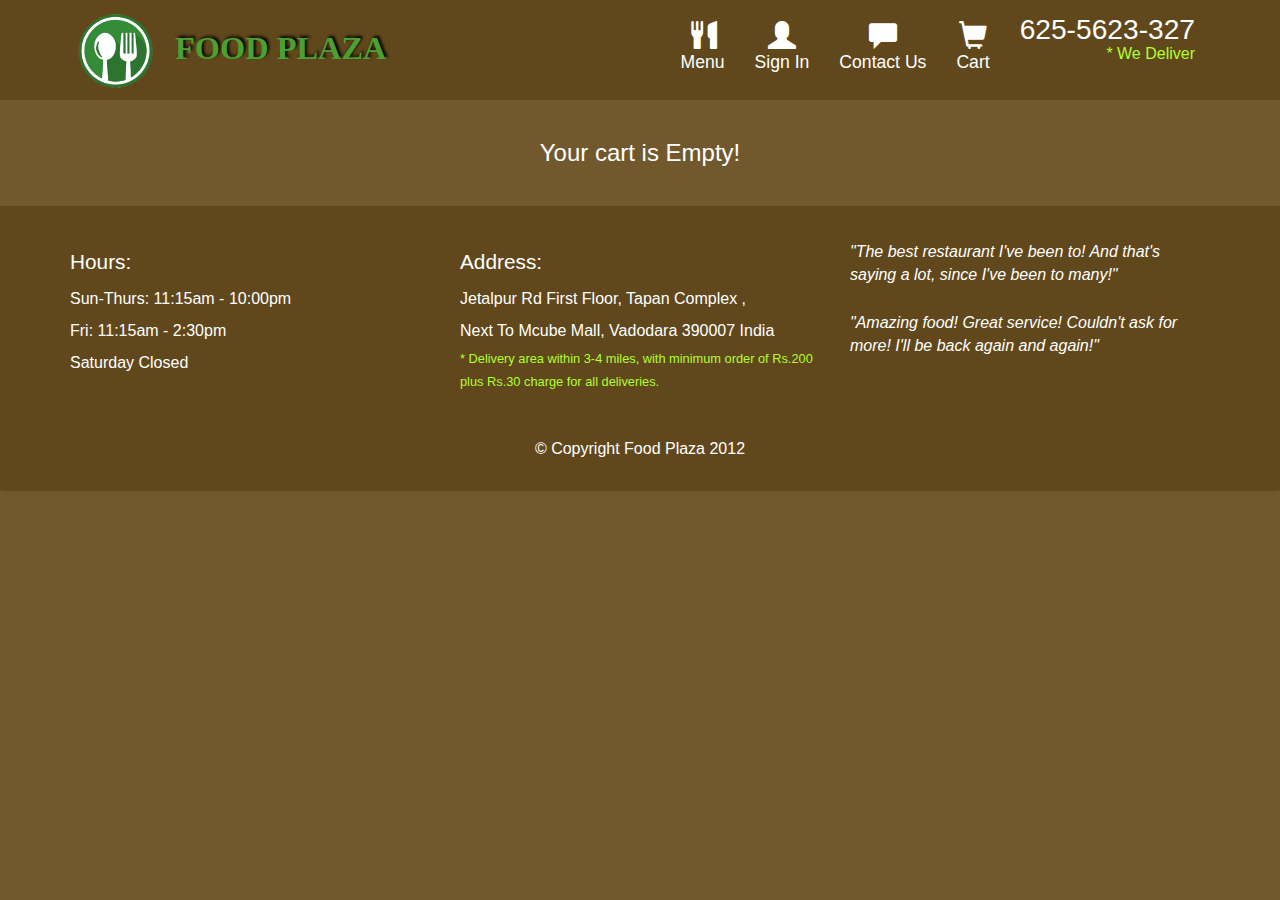
==== Cart.html @ a0459a7e "New Changes" ====
<!doctype html>
<html lang="en">
  <head>
    <meta charset="utf-8">
    <meta http-equiv="X-UA-Compatible" content="IE=edge">
    <meta name="viewport" content="width=device-width, initial-scale=1">
    <title>Food Plaza</title>
    <link rel="stylesheet" href="css/bootstrap.min.css">
    <link rel="stylesheet" href="css/styles.css">
  </head>
<body>
  <header>
    <nav id="header-nav" class="navbar navbar-default">
      <div class="container">
        <div class="navbar-header">
          <a href="index.html" class="pull-left">
            <div id="logo-img" alt="Logo image">
              <img src="Assets\logo.png" width="100%" height="100%">
            </div>
          </a>

          <div class="navbar-brand">
            <a href="index.html"><h1>Food Plaza</h1></a>
          </div>

          <button id="navbarToggle" type="button" class="navbar-toggle collapsed" data-toggle="collapse" data-target="#collapsable-nav" aria-expanded="false">
            <span class="sr-only">Toggle navigation</span>
            <span class="icon-bar"></span>
            <span class="icon-bar"></span>
            <span class="icon-bar"></span>
          </button>
        </div>
        
        <div id="collapsable-nav" class="collapse navbar-collapse">
           <ul id="nav-list" class="nav navbar-nav navbar-right">
            <li id="navHomeButton" class="visible-xs">
              <a href="index.html">
                <span class="glyphicon glyphicon-home"></span> Home</a>
            </li>
            <li id="navMenuButton">
              <a href="Menu.html">
                <span class="glyphicon glyphicon-cutlery"></span><br class="hidden-xs"> Menu</a>
            </li>
            <li>
              <a href="SignIn.html">
                <span class="glyphicon glyphicon-user"></span><br class="hidden-xs"> Sign In</a>
            </li>
            <li>
              <a href="Contact.html">
                <span class="glyphicon glyphicon-comment"></span><br class="hidden-xs"> Contact Us</a>
            </li>
            <li>
              <a href="Cart.html">
                <span class="glyphicon glyphicon-shopping-cart"></span><br class="hidden-xs"> Cart</a>
            </li>
            <li id="phone" class="hidden-xs">
              <a href="tel:625-5623-327">
                <span>625-5623-327</span></a><div>* We Deliver</div>
            </li>
          </ul><!-- #nav-list -->
        </div><!-- .collapse .navbar-collapse -->
      </div><!-- .container -->
    </nav><!-- #header-nav -->
  </header>

  <div id="call-btn" class="visible-xs">
    <a class="btn" href="tel:625-562-327">
    <span class="glyphicon glyphicon-earphone"></span>
    625-5623-327
    </a>
  </div>
  <div id="xs-deliver" class="text-center visible-xs">* We Deliver</div>

  <div class="container">
    <h3 id="cartH">Your cart is Empty!</h3>
  </div>

  <footer class="panel-footer">
    <div class="container">
      <div class="row">
        <section id="hours" class="col-sm-4">
          <span>Hours:</span><br>
          Sun-Thurs: 11:15am - 10:00pm<br>
          Fri: 11:15am - 2:30pm<br>
          Saturday Closed
          <hr class="visible-xs">
        </section>
        <section id="address" class="col-sm-4">
          <span>Address:</span><br>
          Jetalpur Rd First Floor, Tapan Complex ,<br>
          Next To Mcube Mall, Vadodara 390007 India
          <p>* Delivery area within 3-4 miles, with minimum order of Rs.200 plus Rs.30 charge for all deliveries.</p>
          <hr class="visible-xs">
        </section>
        <section id="testimonials" class="col-sm-4">
          <p>"The best restaurant I've been to! And that's saying a lot, since I've been to many!"</p>
          <p>"Amazing food! Great service! Couldn't ask for more! I'll be back again and again!"</p>
        </section>
      </div>
      <div class="text-center">&copy; Copyright Food Plaza 2012</div>
    </div>
  </footer>

  <!-- jQuery (Bootstrap JS plugins depend on it) -->
  <script src="js/jquery-2.1.4.min.js"></script>
  <script src="js/bootstrap.min.js"></script>
  <script src="js/script.js"></script>
</body>
</html>
---- css/styles.css ----
body {
  font-size: 16px;
  color: #fff;
  background-color: #72592d;
  font-family: sans-serif;
}

/** HEADER **/
#header-nav {
  background-color: #61481c;
  border-radius: 0;
  border: 0;
}
#logo-img {
  width: 90px;
  height: 80px;
  margin: 10px 15px 10px 0;
}
#navbarToggle{
  background-color: #61481c;  
}

.navbar-brand {
  padding-top: 45px;
}
.navbar-brand h1 { /* Restaurant name */
  font-family: 'Lora', serif;
  color: rgb(73, 161, 51);
  text-shadow: 2px -2px 3px black !important;
  font-size: 1.8em;
  text-transform: uppercase;
  font-weight: bold;
  text-shadow: 1px 1px 1px #61481c;
  margin-top: -9px;
  margin-bottom: 0;
  line-height: .75;
}
.navbar-brand a:hover, .navbar-brand a:focus {
  text-decoration: none;
}

#nav-list {
  margin-top: 0px;
}
#nav-list a {
  color: #fff;
  text-align: center;
  font-size: 1.1em;
}
#nav-list a:hover{
  text-shadow: 2px 2px 5px #e6b325;
}
#nav-list a span {
  font-size: 1.6em;
}
#phone {
  margin-top: 5px;
}
#phone a { /* Phone number */
  text-align: right;
  padding-bottom: 0;
}
#phone div { /* We Deliver */
  color: greenyellow;
  text-align: right;
  padding-right: 15px;
}

.navbar-header button.navbar-toggle, .navbar-header .icon-bar {
  border: 1px solid #e6b325;
}
.navbar-header button.navbar-toggle {
  clear: both;
  margin-top: -30px;
}
/* END HEADER */

/* INDEX */
#main-content{
  text-align: center;
}
#Favourites{
  margin: 40px 10px 25px 10px;
  color: cornsilk;
  font-family: Verdana, Geneva, Tahoma, sans-serif;
  text-shadow: -2px -2px 2px black,-2px -2px 4px yellow;
}
#food-div-lg{
  display: flex;
  justify-content: center;
}
.jumbo{
  margin-top: 5%;
  margin-bottom: 8%;
  width: 100%;
  height: 500px;
  box-shadow: 2px 2px 20px #fff;
}
.fav{
  position: relative;
  width: 250px;
  height: 200px;
  border: 1px solid white;
  box-shadow: 4px 4px 12px #fff;
}
.fav:hover{
  box-shadow: 4px 4px 12px #ff5361;
}
#two{
  margin: 5px 15%;
}
.food{
  position:absolute;
  bottom: -9px;
  opacity: .7;
  background-color: #111;
  color:#fff ;
  width: 100%;
  font-size: 1.2em;
}
.food:hover{
  color: #e6b325;
}
/* END INDEX */

/* MENU */
#content{
  color: lawngreen;
  font-size: large;
}
#divMenu{
  border: 5px double #61481c;
}
ol>li{
  margin-top: 15px;
  color: wheat;
  font-size: 1.2em;
  font-weight: bold;
  text-shadow: 2px 2px 4px black;
}
ul>li{
  margin-top: 5px;
}
ul>li:nth-child(even){
  color: white;
}
ul>li:hover{
  text-shadow: 2px 2px 4px black;
  cursor: default;
}
.menu{
  color: lightgreen; 
  text-align: center;
  font-size: 1.6em;
  margin-top: 15px;
  text-shadow: 2px 2px 2px black,2px 2px 5px chocolate;
}
#menu{
  text-shadow: 2px 2px 2px black, 2px 2px 5px greenyellow;
  color: white;
  font-family:'Courier New', Courier, monospace;
  font-size: 2.2em;
}
.price{
  color: yellow; 
  font-size:.9em; 
  margin-left: 15px;
}
.price:hover{
  color: #fff;
}
.divFood{
  width: 280px;
  height: 280px;
  margin-top: 25%;
  box-shadow: 3px 3px 10px rgba(200,200,200,.8), -3px -3px 10px black;
}
.divFood:hover{
  box-shadow: 6px 6px 12px #ff5361, -3px -3px 10px black;
}
/* END MENU */

/* SIGN IN  */
#divSign{
  display: flex;
  justify-content: center;
  margin-bottom: 6%;
}
#SignIn{
  text-align: left;
  width: 50%;
  background-color: #f7a436;
  color: black;
  padding: 20px 3%;
  border-radius: 10px;
  font-size: 1.2em;
}
#welcome{
  margin-top: 6%;
  text-align: center;
  font-weight: bolder;
  color: wheat;
  text-shadow: 2px 2px 2px black;
}
.signLabel{
  margin-left: 2px;
}
.signSpan{
  font-size: 0.85em;
  font-weight: 500;
  margin-left: 5px;
}
#line{
  background: white;
  height: 0.5px;
}
input[type='radio']{
  margin: 15px 10px;
}
input[type='radio']:after{
  width: 15px;
  height: 15px;
  border-radius: 15px;
  top: -2px;
  left: -1px;
  position: relative;
  background-color: #d1d3d1;
  content: '';
  display: inline-block;
  visibility: visible;
  border: 3px solid white;
}
input[type='radio']:checked:after{
  width: 15px;
  height: 15px;
  border-radius: 15px;
  top: -2px;
  left: -1px;
  position: relative;
  background-color: green;
  box-shadow: 1px 1px 3px lime, -1px -1px 3px lime;
  content: '';
  display: inline-block;
  visibility: visible;
  border: 3px solid white;
}
#signDiv,#divPass,#createDiv{
  margin-left: 0;
}
/* END SIGN IN */

/* CONTACT */
#divContact{
  width: 100%;
  height: 100vh;
  display: flex;
  align-items: center;
  justify-content: center;
}
form{
  margin-top: 10px;
  background: white;
  display: flex;
  flex-direction: column;
  padding: 2vw 2vw;
  width: 100%;
  max-width: 600px;
  border-radius: 10px;
}
form h3{
  color: #555;
  font-weight: 800;
  margin-bottom: 20px;
}
form input, form textarea{
  border: 0;
  margin: 10px 0px;
  padding: 20px;
  outline: none;
  background: #ddd;
  font-size: 16px;
}
form button{
  border: 0;
  margin: 20px auto 0;
  padding: 15px;
  outline: none;
  background: #ff5361;
  font-size: 18px;
  color: white;
  cursor: pointer;
  width: 150px;
  border-radius: 30px;
}
/* END CONTACT */

/* CART */
#cartH{
  text-align: center;
  color: white;
  font-size: 1.5em;
}
/* END CART */

/* FOOTER */
.panel-footer {
  margin-top: 30px;
  padding-top: 35px;
  padding-bottom: 30px;
  background-color: #61481c;
  border-top: 0;
}
.panel-footer div.row {
  margin-bottom: 35px;
}
#hours, #address {
  line-height: 2;
}
#hours > span, #address > span {
  font-size: 1.3em;
}
#address p {
  color: greenyellow;
  font-size: .8em;
  line-height: 1.8;
}
#testimonials {
  font-style: italic;
}
#testimonials p:nth-child(2) {
  margin-top: 25px;
}
/* END FOOTER */

/********** Medium devices only **********/
@media (min-width: 992px) and (max-width: 1199px) {
  /* Header */
  #logo-img {
    width: 80px;
    height: 70px;
    margin: 12px 5px 5px 5px;
  }
  .navbar-brand h1 {
    margin-top: -10px;
    font-size: 1.7em;
  }
  #nav-list a{
    font-size: 1em;
  }
  #nav-list a span{
    font-size: 1.4em;
  }
  .jumbo{
    height: 450px;
  }
  .fav{
    width: 225px;
    height: 180px;
  }
  #two{
    margin: 5px 12%;
  }
  #content{
    font-size: medium;
  }
  /* End Header */
}

/********** Small devices only **********/
@media (min-width: 768px) and (max-width: 991px) {
  /* Header */
  #logo-img {
    width: 70px;
    height: 60px;
    margin: 12px 5px 5px 5px;
  }
  .navbar-brand h1 {
    margin-top: -10px;
    font-size: 1.4em;
  }
  #nav-list a{
    font-size: 0.9em;
  }
  #nav-list a span{
    font-size: 1.2em;
  }
  .jumbo{
    height: 400px;
  }
  .fav{
    width: 200px;
    height: 160px;
  }
  #two{
    margin: 5px 10%;
  }
  #content{
    font-size: medium;
  }
  .divFood{
    margin-left: -40px;
    width: 200px;
    height: 200px;
    margin-top: 80%;
  }
  #divMenu{
    border: unset;
  }
  /* End Header */

  /* SIGN IN */
  #SignIn{
    width: 80%;
    padding: 15px 2%;
    font-size: 1.1em;
  }
  /* END SIGN IN */
}

/********** Extra small devices only **********/
@media (max-width: 767px) {
  /* Header */
  .navbar-header button.navbar-toggle {
    clear: both;
    margin-top: -55px;
  }
  .navbar-brand {
    padding-top: 10px;
    height: 80px;
  }
  #logo-img {
    width: 60px;
    height: 50px;
    margin: 8px 0px 6px 15px;
  }
  .navbar-brand h1 { /* Restaurant name */
    padding-top: 24px;
    margin-left: 0px;
    font-size: 5vw; /* 1vw = 1% of viewport width */
  }
  #collapsable-nav a { /* Collapsed nav menu text */
    font-size: 1.2em;
  }
  #collapsable-nav a span { /* Collapsed nav menu glyph */
    font-size: 1em;
    margin-right: 5px;
  }
  #nav-list a:hover{
    background-color: #e6b325;
    box-shadow: none;
  }

  #call-btn > a {
    font-size: 1.5em;
    display: block;
    margin: 0 20px;
    padding: 10px;
    border: 2px solid #fff;
    background-color: #e6b325;
    color: #fff;
  }
  #xs-deliver {
    margin-top: 5px;
    margin-bottom: 5px;
    font-size: .7em;
    letter-spacing: .1em;
    text-transform: uppercase;
    color: greenyellow;
  }
  /* End Header */

  /* INDEX */
  .jumbo{
    height: 250px;
  }
  .fav{
    width: 200px;
    height: 150px;
  }
  #two{
    margin: 15% 0px;
  }
  #food-div-lg{
    display: unset;
    justify-content: unset;
  }
  #food-div-xs{
    display: flex;
    justify-content: center;
  }
  #content{
    font-size: medium;
  }
  #divMenu{
    border: unset;
  }
  /* END INDEX */

  /* MENU */
  #menu{
    font-size: 2em;
  }
  /* END MENU */

  /* SIGN IN */
  #SignIn{
    width: 90%;
    padding: 12px 3%;
    font-size: 1em;
  }
  /* END SIGN IN */

  /* Footer */
  .panel-footer section {
    margin-bottom: 30px;
    text-align: center;
  }
  .panel-footer section:nth-child(3) {
    margin-bottom: 0; /* margin already exists on the whole row */
  }
  .panel-footer section hr {
    width: 50%;
  }
  /* End Footer */
}
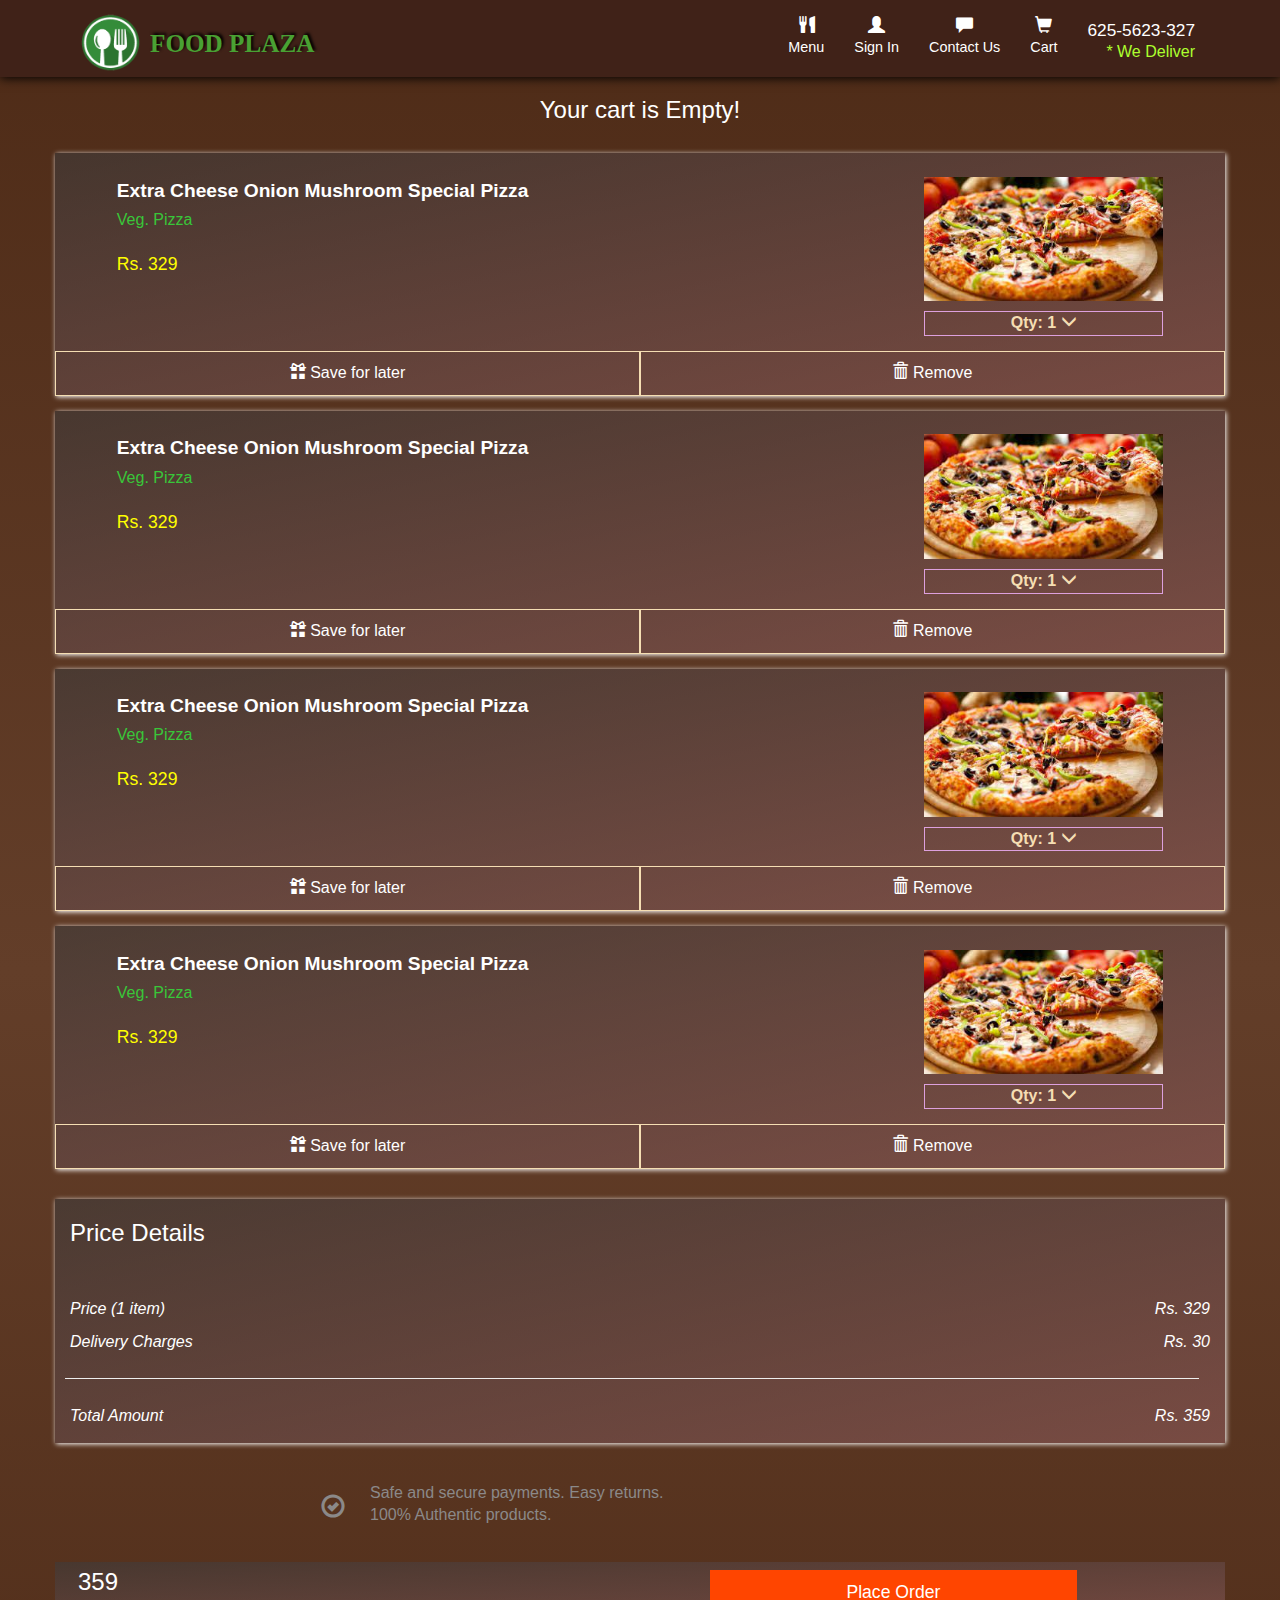
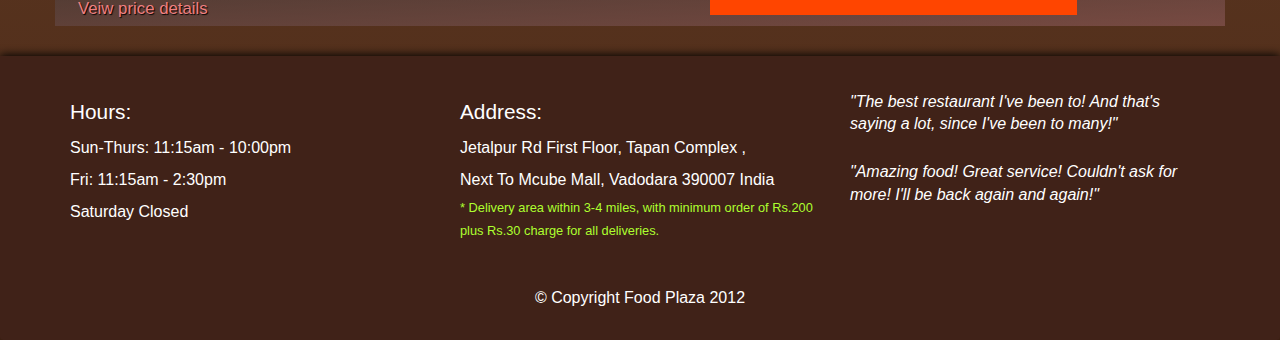
==== commit 0fcd1da7: "Changes" ====
--- a/Cart.html
+++ b/Cart.html
@@ -7,6 +7,8 @@
     <title>Food Plaza</title>
     <link rel="stylesheet" href="css/bootstrap.min.css">
     <link rel="stylesheet" href="css/styles.css">
+    <link rel="stylesheet" href="css/cart.css">
+    <link rel="stylesheet" href="css/media.css">
   </head>
 <body>
   <header>
@@ -71,9 +73,124 @@
   </div>
   <div id="xs-deliver" class="text-center visible-xs">* We Deliver</div>
 
-  <div class="container">
-    <h3 id="cartH">Your cart is Empty!</h3>
-  </div>
+  <h3 id="cartH">Your cart is Empty!</h3>
+  <div id="cartContent">
+    <div class = "divItemCartFrame container">
+      <div class = "divItemCart">
+        <div class = "col-xs-9">
+          <div class="cartItemName">Extra Cheese Onion Mushroom Special Pizza</div>
+          <div class="cartItemType">Veg. Pizza</div>
+          <div class="cartItemPrice">Rs. 329</div>
+        </div>
+        <div class = "col-xs-3">
+          <div><img src="Assets/pizza.jpg" width="100%" height="100%"></div>
+          <div class="cartItemQty">Qty: 1 <span class="glyphicon glyphicon-menu-down"></span></div>
+        </div>
+      </div>
+      <div id = "cartTilesDiv">
+        <div class="cartTiles col-xs-6">
+          <span class="glyphicon glyphicon-gift"></span> Save for later
+        </div>
+        <div class="cartTiles col-xs-6">
+          <span class="glyphicon glyphicon-trash"></span> Remove
+        </div>
+      </div>
+    </div>
+
+    <div class = "divItemCartFrame container">
+      <div class = "divItemCart">
+        <div class = "col-xs-9">
+          <div class="cartItemName">Extra Cheese Onion Mushroom Special Pizza</div>
+          <div class="cartItemType">Veg. Pizza</div>
+          <div class="cartItemPrice">Rs. 329</div>
+        </div>
+        <div class = "col-xs-3">
+          <div><img src="Assets/pizza.jpg" width="100%" height="100%"></div>
+          <div class="cartItemQty">Qty: 1 <span class="glyphicon glyphicon-menu-down"></span></div>
+        </div>
+      </div>
+      <div id = "cartTilesDiv">
+        <div class="cartTiles col-xs-6">
+          <span class="glyphicon glyphicon-gift"></span> Save for later
+        </div>
+        <div class="cartTiles col-xs-6">
+          <span class="glyphicon glyphicon-trash"></span> Remove
+        </div>
+      </div>
+    </div>
+
+    <div class = "divItemCartFrame container">
+      <div class = "divItemCart">
+        <div class = "col-xs-9">
+          <div class="cartItemName">Extra Cheese Onion Mushroom Special Pizza</div>
+          <div class="cartItemType">Veg. Pizza</div>
+          <div class="cartItemPrice">Rs. 329</div>
+        </div>
+        <div class = "col-xs-3">
+          <div><img src="Assets/pizza.jpg" width="100%" height="100%"></div>
+          <div class="cartItemQty">Qty: 1 <span class="glyphicon glyphicon-menu-down"></span></div>
+        </div>
+      </div>
+      <div id = "cartTilesDiv">
+        <div class="cartTiles col-xs-6">
+          <span class="glyphicon glyphicon-gift"></span> Save for later
+        </div>
+        <div class="cartTiles col-xs-6">
+          <span class="glyphicon glyphicon-trash"></span> Remove
+        </div>
+      </div>
+    </div>
+
+    <div class = "divItemCartFrame container">
+      <div class = "divItemCart">
+        <div class = "col-xs-9">
+          <div class="cartItemName">Extra Cheese Onion Mushroom Special Pizza</div>
+          <div class="cartItemType">Veg. Pizza</div>
+          <div class="cartItemPrice">Rs. 329</div>
+        </div>
+        <div class = "col-xs-3">
+          <div><img src="Assets/pizza.jpg" width="100%" height="100%"></div>
+          <div class="cartItemQty">Qty: 1 <span class="glyphicon glyphicon-menu-down"></span></div>
+        </div>
+      </div>
+      <div id = "cartTilesDiv">
+        <div class="cartTiles col-xs-6">
+          <span class="glyphicon glyphicon-gift"></span> Save for later
+        </div>
+        <div class="cartTiles col-xs-6">
+          <span class="glyphicon glyphicon-trash"></span> Remove
+        </div>
+      </div>
+    </div>
+    
+  </div>
+
+  <div class="priceDetails container" name="priceDetail">
+    <h3 id="priceDetailHead">Price Details</h3>
+    <div class="divPriceText col-xs-6">Price (1 item)</div>
+    <div class="divPriceAmount col-xs-6">Rs. 329</div>
+    <div class="divPriceText col-xs-6">Delivery Charges</div>
+    <div class="divPriceAmount col-xs-6">Rs. 30</div>
+    <hr id="hrPrice" class="col-xs-12">
+    <div class="divPriceText col-xs-6">Total Amount</div>
+    <div class="divPriceAmount col-xs-6">Rs. 359</div>
+  </div>
+
+  <div id="payment" class="container">
+    <div id="okSign" class="col-xs-3"><span class="glyphicon glyphicon-ok-circle"></span></div>
+    <div class="col-xs-9">Safe and secure payments. Easy returns.<br>100% Authentic products.</div>
+  </div>
+
+  <div id="totalPrice" class="container">
+    <div id="totalAmount" class="col-xs-6">
+      359<br><a href="#priceDetail" id="veiwDetails">Veiw price details</a>
+    </div>
+    <div class="col-xs-6">
+      <button id="placeOrder" value="Place Order">Place Order</button>
+    </div>
+  </div>
+
+  <!-- <button id="resetCart" value="Empty Cart!">Empty Cart!</button> -->
 
   <footer class="panel-footer">
     <div class="container">
@@ -105,5 +222,6 @@
   <script src="js/jquery-2.1.4.min.js"></script>
   <script src="js/bootstrap.min.js"></script>
   <script src="js/script.js"></script>
+  <script src="js/cart.js"></script>
 </body>
 </html>
--- a/css/styles.css
+++ b/css/styles.css
@@ -1,13 +1,18 @@
 body {
   font-size: 16px;
   color: #fff;
-  background-color: #72592d;
+  background-image: linear-gradient(to bottom, #4e2b17, #633e29, #4e2b17);
   font-family: sans-serif;
+}
+#header-nav, #navbarToggle, .panel-footer{
+  background-color: #402218;  
 }
 
 /** HEADER **/
+header{
+  box-shadow: 0px 1px 10px black;
+}
 #header-nav {
-  background-color: #61481c;
   border-radius: 0;
   border: 0;
 }
@@ -15,9 +20,6 @@
   width: 90px;
   height: 80px;
   margin: 10px 15px 10px 0;
-}
-#navbarToggle{
-  background-color: #61481c;  
 }
 
 .navbar-brand {
@@ -75,239 +77,14 @@
 }
 /* END HEADER */
 
-/* INDEX */
-#main-content{
-  text-align: center;
+/* FOOTER */
+footer{
+  box-shadow: 0px -1px 10px black;
 }
-#Favourites{
-  margin: 40px 10px 25px 10px;
-  color: cornsilk;
-  font-family: Verdana, Geneva, Tahoma, sans-serif;
-  text-shadow: -2px -2px 2px black,-2px -2px 4px yellow;
-}
-#food-div-lg{
-  display: flex;
-  justify-content: center;
-}
-.jumbo{
-  margin-top: 5%;
-  margin-bottom: 8%;
-  width: 100%;
-  height: 500px;
-  box-shadow: 2px 2px 20px #fff;
-}
-.fav{
-  position: relative;
-  width: 250px;
-  height: 200px;
-  border: 1px solid white;
-  box-shadow: 4px 4px 12px #fff;
-}
-.fav:hover{
-  box-shadow: 4px 4px 12px #ff5361;
-}
-#two{
-  margin: 5px 15%;
-}
-.food{
-  position:absolute;
-  bottom: -9px;
-  opacity: .7;
-  background-color: #111;
-  color:#fff ;
-  width: 100%;
-  font-size: 1.2em;
-}
-.food:hover{
-  color: #e6b325;
-}
-/* END INDEX */
-
-/* MENU */
-#content{
-  color: lawngreen;
-  font-size: large;
-}
-#divMenu{
-  border: 5px double #61481c;
-}
-ol>li{
-  margin-top: 15px;
-  color: wheat;
-  font-size: 1.2em;
-  font-weight: bold;
-  text-shadow: 2px 2px 4px black;
-}
-ul>li{
-  margin-top: 5px;
-}
-ul>li:nth-child(even){
-  color: white;
-}
-ul>li:hover{
-  text-shadow: 2px 2px 4px black;
-  cursor: default;
-}
-.menu{
-  color: lightgreen; 
-  text-align: center;
-  font-size: 1.6em;
-  margin-top: 15px;
-  text-shadow: 2px 2px 2px black,2px 2px 5px chocolate;
-}
-#menu{
-  text-shadow: 2px 2px 2px black, 2px 2px 5px greenyellow;
-  color: white;
-  font-family:'Courier New', Courier, monospace;
-  font-size: 2.2em;
-}
-.price{
-  color: yellow; 
-  font-size:.9em; 
-  margin-left: 15px;
-}
-.price:hover{
-  color: #fff;
-}
-.divFood{
-  width: 280px;
-  height: 280px;
-  margin-top: 25%;
-  box-shadow: 3px 3px 10px rgba(200,200,200,.8), -3px -3px 10px black;
-}
-.divFood:hover{
-  box-shadow: 6px 6px 12px #ff5361, -3px -3px 10px black;
-}
-/* END MENU */
-
-/* SIGN IN  */
-#divSign{
-  display: flex;
-  justify-content: center;
-  margin-bottom: 6%;
-}
-#SignIn{
-  text-align: left;
-  width: 50%;
-  background-color: #f7a436;
-  color: black;
-  padding: 20px 3%;
-  border-radius: 10px;
-  font-size: 1.2em;
-}
-#welcome{
-  margin-top: 6%;
-  text-align: center;
-  font-weight: bolder;
-  color: wheat;
-  text-shadow: 2px 2px 2px black;
-}
-.signLabel{
-  margin-left: 2px;
-}
-.signSpan{
-  font-size: 0.85em;
-  font-weight: 500;
-  margin-left: 5px;
-}
-#line{
-  background: white;
-  height: 0.5px;
-}
-input[type='radio']{
-  margin: 15px 10px;
-}
-input[type='radio']:after{
-  width: 15px;
-  height: 15px;
-  border-radius: 15px;
-  top: -2px;
-  left: -1px;
-  position: relative;
-  background-color: #d1d3d1;
-  content: '';
-  display: inline-block;
-  visibility: visible;
-  border: 3px solid white;
-}
-input[type='radio']:checked:after{
-  width: 15px;
-  height: 15px;
-  border-radius: 15px;
-  top: -2px;
-  left: -1px;
-  position: relative;
-  background-color: green;
-  box-shadow: 1px 1px 3px lime, -1px -1px 3px lime;
-  content: '';
-  display: inline-block;
-  visibility: visible;
-  border: 3px solid white;
-}
-#signDiv,#divPass,#createDiv{
-  margin-left: 0;
-}
-/* END SIGN IN */
-
-/* CONTACT */
-#divContact{
-  width: 100%;
-  height: 100vh;
-  display: flex;
-  align-items: center;
-  justify-content: center;
-}
-form{
-  margin-top: 10px;
-  background: white;
-  display: flex;
-  flex-direction: column;
-  padding: 2vw 2vw;
-  width: 100%;
-  max-width: 600px;
-  border-radius: 10px;
-}
-form h3{
-  color: #555;
-  font-weight: 800;
-  margin-bottom: 20px;
-}
-form input, form textarea{
-  border: 0;
-  margin: 10px 0px;
-  padding: 20px;
-  outline: none;
-  background: #ddd;
-  font-size: 16px;
-}
-form button{
-  border: 0;
-  margin: 20px auto 0;
-  padding: 15px;
-  outline: none;
-  background: #ff5361;
-  font-size: 18px;
-  color: white;
-  cursor: pointer;
-  width: 150px;
-  border-radius: 30px;
-}
-/* END CONTACT */
-
-/* CART */
-#cartH{
-  text-align: center;
-  color: white;
-  font-size: 1.5em;
-}
-/* END CART */
-
-/* FOOTER */
 .panel-footer {
   margin-top: 30px;
   padding-top: 35px;
   padding-bottom: 30px;
-  background-color: #61481c;
   border-top: 0;
 }
 .panel-footer div.row {
@@ -330,196 +107,4 @@
 #testimonials p:nth-child(2) {
   margin-top: 25px;
 }
-/* END FOOTER */
-
-/********** Medium devices only **********/
-@media (min-width: 992px) and (max-width: 1199px) {
-  /* Header */
-  #logo-img {
-    width: 80px;
-    height: 70px;
-    margin: 12px 5px 5px 5px;
-  }
-  .navbar-brand h1 {
-    margin-top: -10px;
-    font-size: 1.7em;
-  }
-  #nav-list a{
-    font-size: 1em;
-  }
-  #nav-list a span{
-    font-size: 1.4em;
-  }
-  .jumbo{
-    height: 450px;
-  }
-  .fav{
-    width: 225px;
-    height: 180px;
-  }
-  #two{
-    margin: 5px 12%;
-  }
-  #content{
-    font-size: medium;
-  }
-  /* End Header */
-}
-
-/********** Small devices only **********/
-@media (min-width: 768px) and (max-width: 991px) {
-  /* Header */
-  #logo-img {
-    width: 70px;
-    height: 60px;
-    margin: 12px 5px 5px 5px;
-  }
-  .navbar-brand h1 {
-    margin-top: -10px;
-    font-size: 1.4em;
-  }
-  #nav-list a{
-    font-size: 0.9em;
-  }
-  #nav-list a span{
-    font-size: 1.2em;
-  }
-  .jumbo{
-    height: 400px;
-  }
-  .fav{
-    width: 200px;
-    height: 160px;
-  }
-  #two{
-    margin: 5px 10%;
-  }
-  #content{
-    font-size: medium;
-  }
-  .divFood{
-    margin-left: -40px;
-    width: 200px;
-    height: 200px;
-    margin-top: 80%;
-  }
-  #divMenu{
-    border: unset;
-  }
-  /* End Header */
-
-  /* SIGN IN */
-  #SignIn{
-    width: 80%;
-    padding: 15px 2%;
-    font-size: 1.1em;
-  }
-  /* END SIGN IN */
-}
-
-/********** Extra small devices only **********/
-@media (max-width: 767px) {
-  /* Header */
-  .navbar-header button.navbar-toggle {
-    clear: both;
-    margin-top: -55px;
-  }
-  .navbar-brand {
-    padding-top: 10px;
-    height: 80px;
-  }
-  #logo-img {
-    width: 60px;
-    height: 50px;
-    margin: 8px 0px 6px 15px;
-  }
-  .navbar-brand h1 { /* Restaurant name */
-    padding-top: 24px;
-    margin-left: 0px;
-    font-size: 5vw; /* 1vw = 1% of viewport width */
-  }
-  #collapsable-nav a { /* Collapsed nav menu text */
-    font-size: 1.2em;
-  }
-  #collapsable-nav a span { /* Collapsed nav menu glyph */
-    font-size: 1em;
-    margin-right: 5px;
-  }
-  #nav-list a:hover{
-    background-color: #e6b325;
-    box-shadow: none;
-  }
-
-  #call-btn > a {
-    font-size: 1.5em;
-    display: block;
-    margin: 0 20px;
-    padding: 10px;
-    border: 2px solid #fff;
-    background-color: #e6b325;
-    color: #fff;
-  }
-  #xs-deliver {
-    margin-top: 5px;
-    margin-bottom: 5px;
-    font-size: .7em;
-    letter-spacing: .1em;
-    text-transform: uppercase;
-    color: greenyellow;
-  }
-  /* End Header */
-
-  /* INDEX */
-  .jumbo{
-    height: 250px;
-  }
-  .fav{
-    width: 200px;
-    height: 150px;
-  }
-  #two{
-    margin: 15% 0px;
-  }
-  #food-div-lg{
-    display: unset;
-    justify-content: unset;
-  }
-  #food-div-xs{
-    display: flex;
-    justify-content: center;
-  }
-  #content{
-    font-size: medium;
-  }
-  #divMenu{
-    border: unset;
-  }
-  /* END INDEX */
-
-  /* MENU */
-  #menu{
-    font-size: 2em;
-  }
-  /* END MENU */
-
-  /* SIGN IN */
-  #SignIn{
-    width: 90%;
-    padding: 12px 3%;
-    font-size: 1em;
-  }
-  /* END SIGN IN */
-
-  /* Footer */
-  .panel-footer section {
-    margin-bottom: 30px;
-    text-align: center;
-  }
-  .panel-footer section:nth-child(3) {
-    margin-bottom: 0; /* margin already exists on the whole row */
-  }
-  .panel-footer section hr {
-    width: 50%;
-  }
-  /* End Footer */
-}+/* END FOOTER */--- a/css/cart.css
+++ b/css/cart.css
@@ -0,0 +1,138 @@
+*{
+  box-sizing: border-box;
+}
+#cartH{
+    text-align: center;
+    color: white;
+    font-size: 1.5em;
+}
+#cartContent{
+  margin: 30px 0;
+}
+#cartTilesDiv{
+  margin: 0;
+  padding: 0;
+}
+.divItemCartFrame{
+  background-image: linear-gradient(to bottom right, rgba(62, 59, 59,0.6), rgba(141, 90, 90,0.6));
+  box-shadow: 1px 1px 5px white;
+  padding: 0;
+  margin-bottom: 15px;
+}
+.divItemCart{
+  padding: 2% 4%;
+}
+.cartItemName{
+  font-weight: bold;
+  font-size: 1.2em;
+  margin-bottom: 0px;
+}
+.cartItemType{
+  margin: 5px 0;
+  font-size: 1em;
+  color: rgb(57, 198, 57);
+}
+.cartItemPrice{
+  font-size: 1.1em;
+  color: yellow;
+  margin: 20px 0 0 0;
+}
+.cartItemQty{
+  width: 100%;
+  margin: 10px 0px 15px 0;
+  text-align: center;
+  font-size: 1em;
+  color: wheat;
+  border: 1px solid plum;
+  font-weight: bold;
+}
+.cartTiles{
+  border: 1px solid wheat;
+  margin: 0;
+  padding: 10px;
+  text-align: center;
+}
+.listItem{
+  color: white;
+  font-size: 1.5em;
+  margin: 10px;
+  border: 1px solid wheat;
+  height: 100px;
+  text-align: center;
+  background-color: rgb(50,50,50,0.2);
+  padding: 2.5%;
+}
+.imgItem{
+  width: 150px;
+  height: 100px;
+  vertical-align: middle;
+  margin: 10px;
+  background-color: wheat;
+  border: 1px solid wheat;
+}
+.price{
+  font-size: 0.8em;
+  color: yellow;
+}
+#resetCart{
+  margin: 10% 0 0 50%;
+  background-color: yellow;
+  color: green;
+  border: none;
+}
+.priceDetails{
+  background-image: linear-gradient(to bottom right, rgba(62, 59, 59,0.6), rgba(141, 90, 90,0.6));
+  box-shadow: 1px 1px 5px white;
+  margin-bottom: 3%;
+  padding: 10px;
+}
+#priceDetailHead{
+  margin: 1% auto 4% 5px;
+}
+#hrPrice{
+  color: white;
+  width: 96%;
+}
+.divPriceText{
+  font-style: italic;
+  padding: 5px;
+}
+.divPriceAmount{
+  font-style: italic;
+  text-align: right;
+  padding: 5px;
+}
+#payment{
+  color: rgb(139, 137, 137);
+}
+#okSign{
+  text-align: right;
+  font-size: 1.5em;
+  padding: 10px;
+}
+#totalPrice{
+  margin-top: 2%;
+  background-image: linear-gradient(to bottom right, rgba(62, 59, 59,0.6), rgba(141, 90, 90,0.6));
+  padding: 8px;
+}
+#totalAmount{
+  font-size: 1.5em;
+  line-height: 1;
+}
+#veiwDetails{
+  font-size: .7em;
+  text-decoration: none;
+  color: lightcoral;
+  text-shadow: 1px 1px 1px black;
+}
+#veiwDetails:hover{
+  color: plum;
+  text-shadow: 1px 1px 1px black;
+}
+#placeOrder{
+  background: orangered;
+  border: red;
+  font-size: 1.1em;
+  padding: 10px 25%;
+  margin-left: 10%;
+}--- a/css/media.css
+++ b/css/media.css
@@ -0,0 +1,254 @@
+/********** Medium devices only **********/
+@media (min-width: 992px) and (max-width: 1199px) {
+    /* Header */
+    #logo-img {
+      width: 80px;
+      height: 70px;
+      margin: 12px 5px 5px 5px;
+    }
+    .navbar-brand h1 {
+      margin-top: -10px;
+      font-size: 1.7em;
+    }
+    #nav-list a{
+      font-size: 1em;
+    }
+    #nav-list a span{
+      font-size: 1.4em;
+    }
+    .jumbo{
+      height: 450px;
+    }
+    .fav{
+      width: 225px;
+      height: 180px;
+    }
+    #two{
+      margin: 5px 12%;
+    }
+    #content{
+      font-size: medium;
+    }
+    /* End Header */
+  }
+  
+  /********** Small devices only **********/
+  @media (min-width: 768px) and (max-width: 991px) {
+    /* Header */
+    #logo-img {
+      width: 70px;
+      height: 60px;
+      margin: 12px 5px 5px 5px;
+    }
+    .navbar-brand h1 {
+      margin-top: -10px;
+      font-size: 1.4em;
+    }
+    #nav-list a{
+      font-size: 0.9em;
+    }
+    #nav-list a span{
+      font-size: 1.2em;
+    }
+    .jumbo{
+      height: 400px;
+    }
+    .fav{
+      width: 200px;
+      height: 160px;
+    }
+    #two{
+      margin: 5px 10%;
+    }
+    #content{
+      font-size: medium;
+    }
+    .divFood{
+      margin-left: -40px;
+      width: 200px;
+      height: 200px;
+      margin-top: 10em;
+    }
+    
+    /* End Header */
+  
+    /* SIGN IN */
+    #SignIn{
+      width: 80%;
+      padding: 15px 3%;
+      font-size: 1.1em;
+    }
+    /* END SIGN IN */
+  }
+
+  /********** Smaller devices only **********/
+  /* @media (min-width: 600px) and (max-width: 767px) {
+    /* Header */
+    #logo-img {
+      width: 70px;
+      height: 60px;
+      margin: 12px 5px 5px 5px;
+    }
+    .navbar-brand h1 {
+      margin-top: -10px;
+      font-size: 1.4em;
+    }
+    #nav-list a{
+      font-size: 0.9em;
+    }
+    #nav-list a span{
+      font-size: 1.2em;
+    }
+    .jumbo{
+      height: 400px;
+    }
+    .fav{
+      width: 200px;
+      height: 160px;
+    }
+    #two{
+      margin: 5px 10%;
+    }
+    #content{
+      font-size: medium;
+    }
+    .divFood{
+      margin-left: -40px;
+      width: 200px;
+      height: 200px;
+      margin-top: 10em;
+    }
+    
+    /* End Header */
+  
+    /* SIGN IN */
+    #SignIn{
+      width: 80%;
+      padding: 15px 3%;
+      font-size: 1.1em;
+    }
+    /* END SIGN IN *-/
+  } */
+  
+  /********** Extra small devices only **********/
+  @media (max-width: 767px) {
+    /* Header */
+    .navbar-header button.navbar-toggle {
+      clear: both;
+      margin-top: -55px;
+    }
+    .navbar-brand {
+      padding-top: 10px;
+      height: 80px;
+    }
+    #logo-img {
+      width: 60px;
+      height: 50px;
+      margin: 8px 0px 6px 15px;
+    }
+    .navbar-brand h1 { /* Restaurant name */
+      padding-top: 24px;
+      margin-left: 0px;
+      font-size: 5vw; /* 1vw = 1% of viewport width */
+    }
+    #collapsable-nav a { /* Collapsed nav menu text */
+      font-size: 1.2em;
+    }
+    #collapsable-nav a span { /* Collapsed nav menu glyph */
+      font-size: 1em;
+      margin-right: 5px;
+    }
+    #nav-list a:hover{
+      background-color: #e6b325;
+      box-shadow: none;
+    }
+  
+    #call-btn > a {
+      font-size: 1.5em;
+      display: block;
+      margin: 0 20px;
+      padding: 10px;
+      border: 2px solid #fff;
+      background-color: #e6b325;
+      color: #fff;
+    }
+    #xs-deliver {
+      color: greenyellow;
+      text-shadow: 1px 1px 2px black;
+      margin-top: 5px;
+      margin-bottom: 5px;
+      font-size: .8em;
+      letter-spacing: .1em;
+      text-transform: uppercase;
+    }
+    /* End Header */
+  
+    /* INDEX */
+    .jumbo{
+      height: 250px;
+    }
+    .fav{
+      width: 200px;
+      height: 150px;
+    }
+    #two{
+      margin: 15% 0px;
+    }
+    #food-div-lg{
+      display: unset;
+      justify-content: unset;
+    }
+    #food-div-xs{
+      display: flex;
+      justify-content: center;
+    }
+    #content{
+      font-size: medium;
+    }
+    #divMenu{
+      margin: 6px;
+    }
+    /* END INDEX */
+  
+    /* MENU */
+    #menu{
+      font-size: 2em;
+    }
+    ul>li{
+      margin-left: -70px;
+      padding-left: 0px;
+    }
+    ol>li{
+      margin-left: -40px;
+      padding-left: 0px;
+    }
+    /* END MENU */
+  
+    /* SIGN IN */
+    #SignIn{
+      width: 90%;
+      padding: 12px 3%;
+      font-size: 1em;
+    }
+    /* END SIGN IN */
+  
+    /* CONTACT */
+    form{
+      padding: 2vw 4vw;
+      max-width: 500px;
+    }
+    /* END CONTACT */
+  
+    /* Footer */
+    .panel-footer section {
+      margin-bottom: 30px;
+      text-align: center;
+    }
+    .panel-footer section:nth-child(3) {
+      margin-bottom: 0; /* margin already exists on the whole row */
+    }
+    .panel-footer section hr {
+      width: 50%;
+    }
+    /* End Footer */
+  }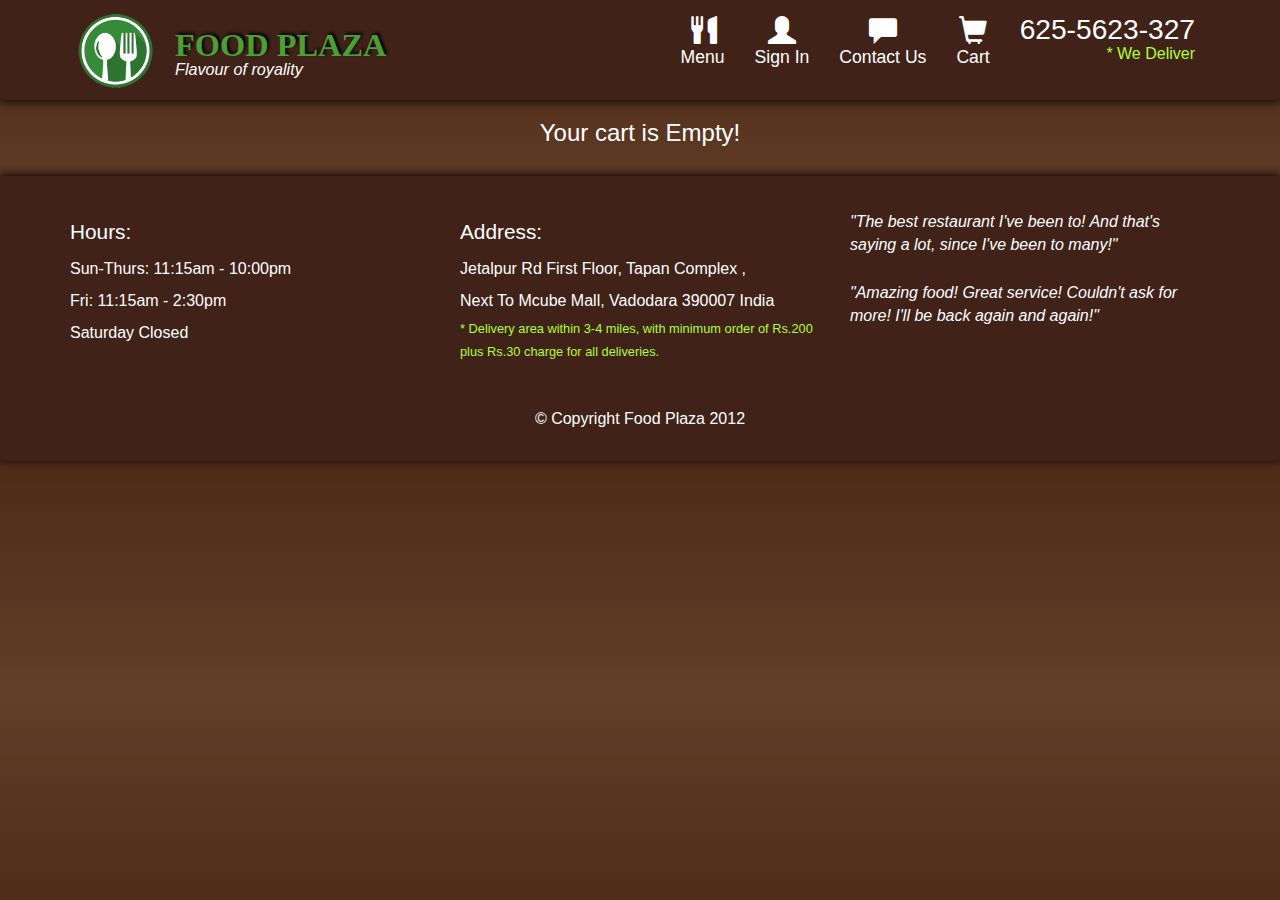
==== commit 36e59c0f: "New Files" ====
--- a/Cart.html
+++ b/Cart.html
@@ -23,6 +23,7 @@
 
           <div class="navbar-brand">
             <a href="index.html"><h1>Food Plaza</h1></a>
+            <h5 id="tagLine">Flavour of royality</h5>
           </div>
 
           <button id="navbarToggle" type="button" class="navbar-toggle collapsed" data-toggle="collapse" data-target="#collapsable-nav" aria-expanded="false">
@@ -74,123 +75,16 @@
   <div id="xs-deliver" class="text-center visible-xs">* We Deliver</div>
 
   <h3 id="cartH">Your cart is Empty!</h3>
-  <div id="cartContent">
-    <div class = "divItemCartFrame container">
-      <div class = "divItemCart">
-        <div class = "col-xs-9">
-          <div class="cartItemName">Extra Cheese Onion Mushroom Special Pizza</div>
-          <div class="cartItemType">Veg. Pizza</div>
-          <div class="cartItemPrice">Rs. 329</div>
-        </div>
-        <div class = "col-xs-3">
-          <div><img src="Assets/pizza.jpg" width="100%" height="100%"></div>
-          <div class="cartItemQty">Qty: 1 <span class="glyphicon glyphicon-menu-down"></span></div>
-        </div>
-      </div>
-      <div id = "cartTilesDiv">
-        <div class="cartTiles col-xs-6">
-          <span class="glyphicon glyphicon-gift"></span> Save for later
-        </div>
-        <div class="cartTiles col-xs-6">
-          <span class="glyphicon glyphicon-trash"></span> Remove
-        </div>
-      </div>
-    </div>
+  <div id="cartContent"></div>
 
-    <div class = "divItemCartFrame container">
-      <div class = "divItemCart">
-        <div class = "col-xs-9">
-          <div class="cartItemName">Extra Cheese Onion Mushroom Special Pizza</div>
-          <div class="cartItemType">Veg. Pizza</div>
-          <div class="cartItemPrice">Rs. 329</div>
-        </div>
-        <div class = "col-xs-3">
-          <div><img src="Assets/pizza.jpg" width="100%" height="100%"></div>
-          <div class="cartItemQty">Qty: 1 <span class="glyphicon glyphicon-menu-down"></span></div>
-        </div>
-      </div>
-      <div id = "cartTilesDiv">
-        <div class="cartTiles col-xs-6">
-          <span class="glyphicon glyphicon-gift"></span> Save for later
-        </div>
-        <div class="cartTiles col-xs-6">
-          <span class="glyphicon glyphicon-trash"></span> Remove
-        </div>
-      </div>
-    </div>
+  <div id="priceDetails" class="container hidden" name="priceDetail"></div>
 
-    <div class = "divItemCartFrame container">
-      <div class = "divItemCart">
-        <div class = "col-xs-9">
-          <div class="cartItemName">Extra Cheese Onion Mushroom Special Pizza</div>
-          <div class="cartItemType">Veg. Pizza</div>
-          <div class="cartItemPrice">Rs. 329</div>
-        </div>
-        <div class = "col-xs-3">
-          <div><img src="Assets/pizza.jpg" width="100%" height="100%"></div>
-          <div class="cartItemQty">Qty: 1 <span class="glyphicon glyphicon-menu-down"></span></div>
-        </div>
-      </div>
-      <div id = "cartTilesDiv">
-        <div class="cartTiles col-xs-6">
-          <span class="glyphicon glyphicon-gift"></span> Save for later
-        </div>
-        <div class="cartTiles col-xs-6">
-          <span class="glyphicon glyphicon-trash"></span> Remove
-        </div>
-      </div>
-    </div>
-
-    <div class = "divItemCartFrame container">
-      <div class = "divItemCart">
-        <div class = "col-xs-9">
-          <div class="cartItemName">Extra Cheese Onion Mushroom Special Pizza</div>
-          <div class="cartItemType">Veg. Pizza</div>
-          <div class="cartItemPrice">Rs. 329</div>
-        </div>
-        <div class = "col-xs-3">
-          <div><img src="Assets/pizza.jpg" width="100%" height="100%"></div>
-          <div class="cartItemQty">Qty: 1 <span class="glyphicon glyphicon-menu-down"></span></div>
-        </div>
-      </div>
-      <div id = "cartTilesDiv">
-        <div class="cartTiles col-xs-6">
-          <span class="glyphicon glyphicon-gift"></span> Save for later
-        </div>
-        <div class="cartTiles col-xs-6">
-          <span class="glyphicon glyphicon-trash"></span> Remove
-        </div>
-      </div>
-    </div>
-    
+  <div id="payment" class="container hidden">
+    <div id="okSign" class="col-xs-5"><span class="glyphicon glyphicon-ok-circle"></span></div>
+    <div class="col-xs-7">Safe and secure payments. Easy returns.<br>100% Authentic products.</div>
   </div>
 
-  <div class="priceDetails container" name="priceDetail">
-    <h3 id="priceDetailHead">Price Details</h3>
-    <div class="divPriceText col-xs-6">Price (1 item)</div>
-    <div class="divPriceAmount col-xs-6">Rs. 329</div>
-    <div class="divPriceText col-xs-6">Delivery Charges</div>
-    <div class="divPriceAmount col-xs-6">Rs. 30</div>
-    <hr id="hrPrice" class="col-xs-12">
-    <div class="divPriceText col-xs-6">Total Amount</div>
-    <div class="divPriceAmount col-xs-6">Rs. 359</div>
-  </div>
-
-  <div id="payment" class="container">
-    <div id="okSign" class="col-xs-3"><span class="glyphicon glyphicon-ok-circle"></span></div>
-    <div class="col-xs-9">Safe and secure payments. Easy returns.<br>100% Authentic products.</div>
-  </div>
-
-  <div id="totalPrice" class="container">
-    <div id="totalAmount" class="col-xs-6">
-      359<br><a href="#priceDetail" id="veiwDetails">Veiw price details</a>
-    </div>
-    <div class="col-xs-6">
-      <button id="placeOrder" value="Place Order">Place Order</button>
-    </div>
-  </div>
-
-  <!-- <button id="resetCart" value="Empty Cart!">Empty Cart!</button> -->
+  <div id="totalPrice" class="container hidden"></div>
 
   <footer class="panel-footer">
     <div class="container">
--- a/css/styles.css
+++ b/css/styles.css
@@ -28,14 +28,20 @@
 .navbar-brand h1 { /* Restaurant name */
   font-family: 'Lora', serif;
   color: rgb(73, 161, 51);
-  text-shadow: 2px -2px 3px black !important;
+  text-shadow: 2px -2px 3px black;
   font-size: 1.8em;
   text-transform: uppercase;
   font-weight: bold;
-  text-shadow: 1px 1px 1px #61481c;
-  margin-top: -9px;
+  margin-top: -12px;
   margin-bottom: 0;
   line-height: .75;
+}
+#tagLine{
+  font-style:italic ;
+  color: white; 
+  font-family:sans-serif;
+  font-size: 0.9em;
+  margin-top: 4px;
 }
 .navbar-brand a:hover, .navbar-brand a:focus {
   text-decoration: none;
--- a/css/cart.css
+++ b/css/cart.css
@@ -38,7 +38,7 @@
   margin: 20px 0 0 0;
 }
 .cartItemQty{
-  width: 100%;
+  width: 80%;
   margin: 10px 0px 15px 0;
   text-align: center;
   font-size: 1em;
@@ -52,35 +52,11 @@
   padding: 10px;
   text-align: center;
 }
-.listItem{
-  color: white;
-  font-size: 1.5em;
-  margin: 10px;
-  border: 1px solid wheat;
-  height: 100px;
-  text-align: center;
-  background-color: rgb(50,50,50,0.2);
-  padding: 2.5%;
-}
-.imgItem{
-  width: 150px;
-  height: 100px;
-  vertical-align: middle;
-  margin: 10px;
-  background-color: wheat;
-  border: 1px solid wheat;
-}
 .price{
   font-size: 0.8em;
   color: yellow;
 }
-#resetCart{
-  margin: 10% 0 0 50%;
-  background-color: yellow;
-  color: green;
-  border: none;
-}
-.priceDetails{
+#priceDetails {
   background-image: linear-gradient(to bottom right, rgba(62, 59, 59,0.6), rgba(141, 90, 90,0.6));
   box-shadow: 1px 1px 5px white;
   margin-bottom: 3%;
--- a/css/media.css
+++ b/css/media.css
@@ -80,55 +80,6 @@
     }
     /* END SIGN IN */
   }
-
-  /********** Smaller devices only **********/
-  /* @media (min-width: 600px) and (max-width: 767px) {
-    /* Header */
-    #logo-img {
-      width: 70px;
-      height: 60px;
-      margin: 12px 5px 5px 5px;
-    }
-    .navbar-brand h1 {
-      margin-top: -10px;
-      font-size: 1.4em;
-    }
-    #nav-list a{
-      font-size: 0.9em;
-    }
-    #nav-list a span{
-      font-size: 1.2em;
-    }
-    .jumbo{
-      height: 400px;
-    }
-    .fav{
-      width: 200px;
-      height: 160px;
-    }
-    #two{
-      margin: 5px 10%;
-    }
-    #content{
-      font-size: medium;
-    }
-    .divFood{
-      margin-left: -40px;
-      width: 200px;
-      height: 200px;
-      margin-top: 10em;
-    }
-    
-    /* End Header */
-  
-    /* SIGN IN */
-    #SignIn{
-      width: 80%;
-      padding: 15px 3%;
-      font-size: 1.1em;
-    }
-    /* END SIGN IN *-/
-  } */
   
   /********** Extra small devices only **********/
   @media (max-width: 767px) {
